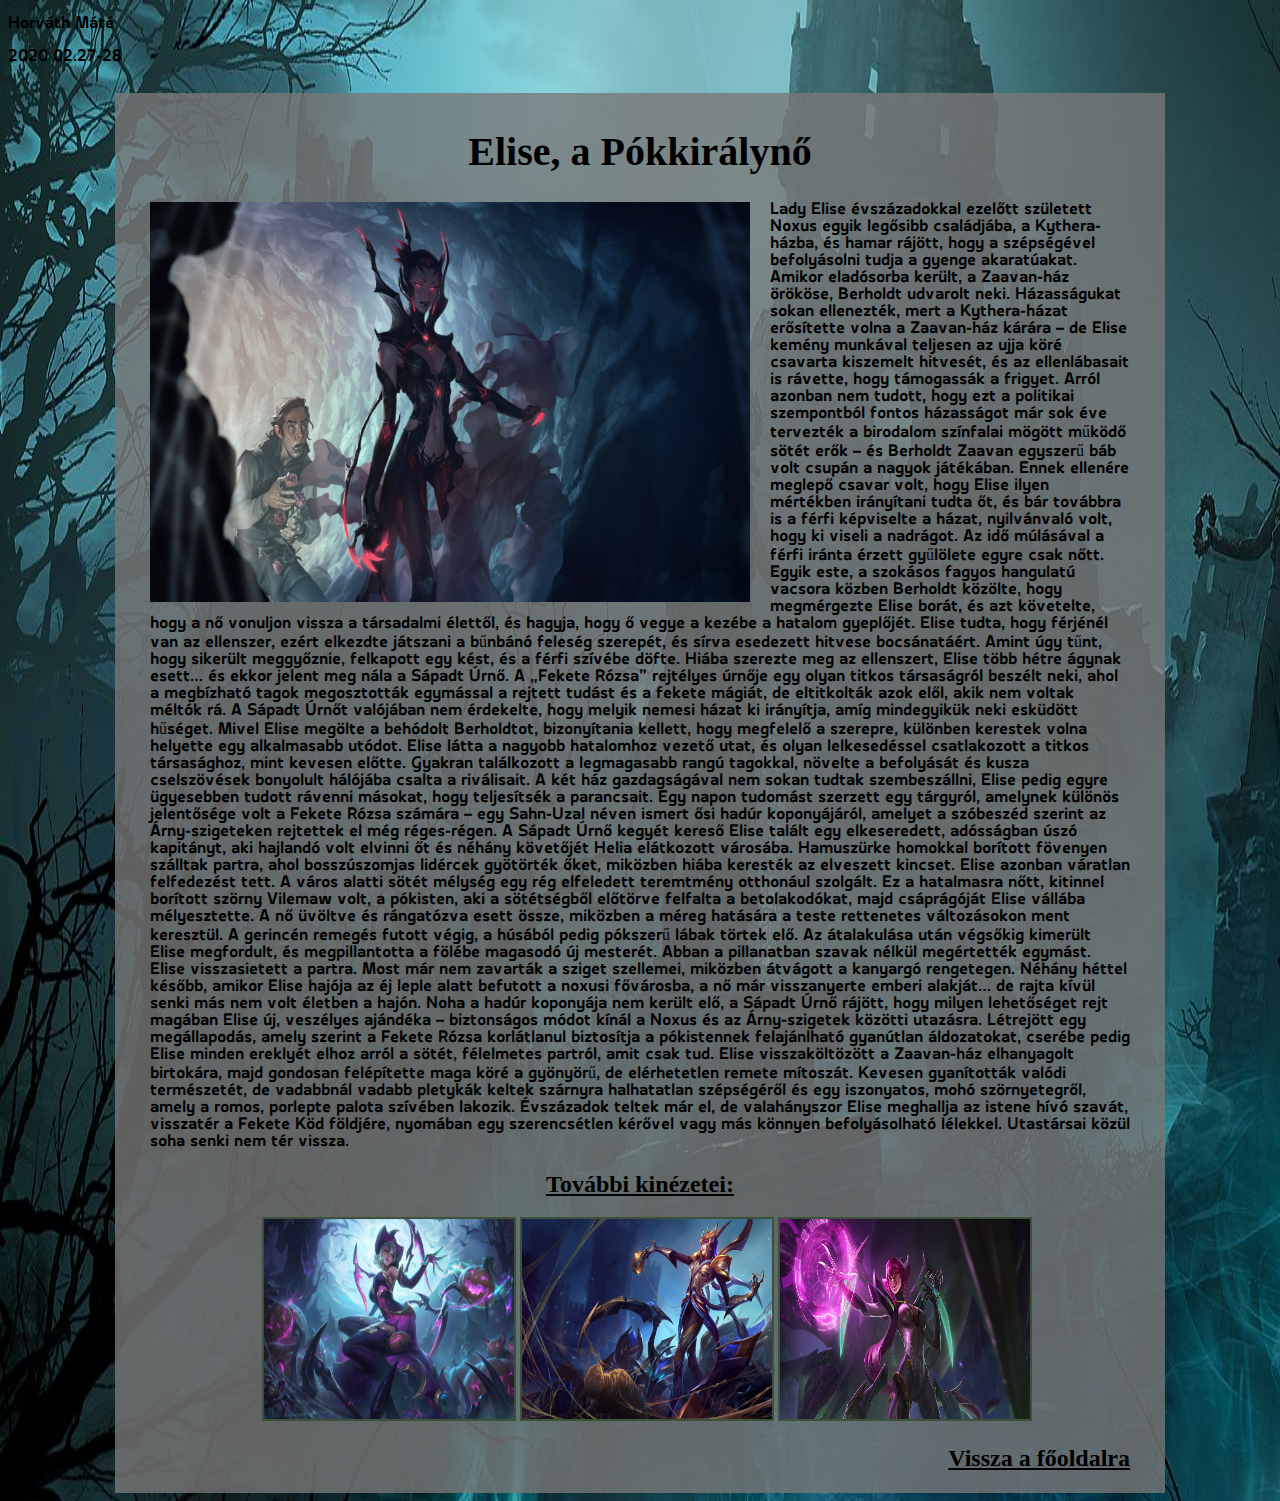
==== elise.html @ be89950a "first commit" ====
<!DOCTYPE html>
<html lang="en">
<head>
    <meta charset="UTF-8">
    <meta http-equiv="X-UA-Compatible" content="IE=edge">
    <meta name="viewport" content="width=device-width, initial-scale=1.0">
    <title>elise</title>
    <link rel="stylesheet" href="style.css">
</head>
<body>
    <footer class="footer">
        <p>Horváth Máté</p>
        <p>2020 02.27-28</p>
</footer>
<div class="eliseháttér">
        <h1 class="címsorok">Elise, a Pókkirálynő</h1>
        <img class="képek" src="img/elisekép.png">
        <p class="szövegek">Lady Elise évszázadokkal ezelőtt született Noxus egyik legősibb családjába, a Kythera-házba, és hamar rájött, hogy a szépségével befolyásolni tudja a gyenge akaratúakat.

            Amikor eladósorba került, a Zaavan-ház örököse, Berholdt udvarolt neki. Házasságukat sokan ellenezték, mert a Kythera-házat erősítette volna a Zaavan-ház kárára – de Elise kemény munkával teljesen az ujja köré csavarta kiszemelt hitvesét, és az ellenlábasait is rávette, hogy támogassák a frigyet.
            
            Arról azonban nem tudott, hogy ezt a politikai szempontból fontos házasságot már sok éve tervezték a birodalom színfalai mögött működő sötét erők – és Berholdt Zaavan egyszerű báb volt csupán a nagyok játékában. Ennek ellenére meglepő csavar volt, hogy Elise ilyen mértékben irányítani tudta őt, és bár továbbra is a férfi képviselte a házat, nyilvánvaló volt, hogy ki viseli a nadrágot. Az idő múlásával a férfi iránta érzett gyűlölete egyre csak nőtt.
            
            Egyik este, a szokásos fagyos hangulatú vacsora közben Berholdt közölte, hogy megmérgezte Elise borát, és azt követelte, hogy a nő vonuljon vissza a társadalmi élettől, és hagyja, hogy ő vegye a kezébe a hatalom gyeplőjét. Elise tudta, hogy férjénél van az ellenszer, ezért elkezdte játszani a bűnbánó feleség szerepét, és sírva esedezett hitvese bocsánatáért. Amint úgy tűnt, hogy sikerült meggyőznie, felkapott egy kést, és a férfi szívébe döfte.
            
            Hiába szerezte meg az ellenszert, Elise több hétre ágynak esett… és ekkor jelent meg nála a Sápadt Úrnő.
            
            A „Fekete Rózsa” rejtélyes úrnője egy olyan titkos társaságról beszélt neki, ahol a megbízható tagok megosztották egymással a rejtett tudást és a fekete mágiát, de eltitkolták azok elől, akik nem voltak méltók rá. A Sápadt Úrnőt valójában nem érdekelte, hogy melyik nemesi házat ki irányítja, amíg mindegyikük neki esküdött hűséget. Mivel Elise megölte a behódolt Berholdtot, bizonyítania kellett, hogy megfelelő a szerepre, különben kerestek volna helyette egy alkalmasabb utódot.
            
            Elise látta a nagyobb hatalomhoz vezető utat, és olyan lelkesedéssel csatlakozott a titkos társasághoz, mint kevesen előtte. Gyakran találkozott a legmagasabb rangú tagokkal, növelte a befolyását és kusza cselszövések bonyolult hálójába csalta a riválisait. A két ház gazdagságával nem sokan tudtak szembeszállni, Elise pedig egyre ügyesebben tudott rávenni másokat, hogy teljesítsék a parancsait.
            
            Egy napon tudomást szerzett egy tárgyról, amelynek különös jelentősége volt a Fekete Rózsa számára – egy Sahn-Uzal néven ismert ősi hadúr koponyájáról, amelyet a szóbeszéd szerint az Árny-szigeteken rejtettek el még réges-régen. A Sápadt Úrnő kegyét kereső Elise talált egy elkeseredett, adósságban úszó kapitányt, aki hajlandó volt elvinni őt és néhány követőjét Helia elátkozott városába. Hamuszürke homokkal borított fövenyen szálltak partra, ahol bosszúszomjas lidércek gyötörték őket, miközben hiába keresték az elveszett kincset.
            
            Elise azonban váratlan felfedezést tett.
            
            A város alatti sötét mélység egy rég elfeledett teremtmény otthonául szolgált. Ez a hatalmasra nőtt, kitinnel borított szörny Vilemaw volt, a pókisten, aki a sötétségből előtörve felfalta a betolakodókat, majd csáprágóját Elise vállába mélyesztette. A nő üvöltve és rángatózva esett össze, miközben a méreg hatására a teste rettenetes változásokon ment keresztül. A gerincén remegés futott végig, a húsából pedig pókszerű lábak törtek elő.
            
            Az átalakulása után végsőkig kimerült Elise megfordult, és megpillantotta a fölébe magasodó új mesterét. Abban a pillanatban szavak nélkül megértették egymást. Elise visszasietett a partra. Most már nem zavarták a sziget szellemei, miközben átvágott a kanyargó rengetegen.
            
            Néhány héttel később, amikor Elise hajója az éj leple alatt befutott a noxusi fővárosba, a nő már visszanyerte emberi alakját… de rajta kívül senki más nem volt életben a hajón.
            
            Noha a hadúr koponyája nem került elő, a Sápadt Úrnő rájött, hogy milyen lehetőséget rejt magában Elise új, veszélyes ajándéka – biztonságos módot kínál a Noxus és az Árny-szigetek közötti utazásra. Létrejött egy megállapodás, amely szerint a Fekete Rózsa korlátlanul biztosítja a pókistennek felajánlható gyanútlan áldozatokat, cserébe pedig Elise minden ereklyét elhoz arról a sötét, félelmetes partról, amit csak tud.
            
            Elise visszaköltözött a Zaavan-ház elhanyagolt birtokára, majd gondosan felépítette maga köré a gyönyörű, de elérhetetlen remete mítoszát. Kevesen gyanították valódi természetét, de vadabbnál vadabb pletykák keltek szárnyra halhatatlan szépségéről és egy iszonyatos, mohó szörnyetegről, amely a romos, porlepte palota szívében lakozik.
            
            Évszázadok teltek már el, de valahányszor Elise meghallja az istene hívó szavát, visszatér a Fekete Köd földjére, nyomában egy szerencsétlen kérővel vagy más könnyen befolyásolható lélekkel.
            
            Utastársai közül soha senki nem tér vissza.</p>
            <div>
        <h2 class="skinszöv">További kinézetei:</h2>
        <img class="skin" id="elsőskin" src="img/eliseskin.png">
        <img class="skin" src="img/eliseskin2.jpg">
        <img class="skin" src="img/eliseskin3.jpg">
    </div>
    <a id="vissza" href="index.html"><h2>Vissza a főoldalra</h2></a>
    </div>
    

</body>
</html>
---- style.css ----
body{
    background-image: url(img/háttér.jpg);
    background-repeat: no-repeat;
    background-size: 1920px 2000px;
}
.container{
    background-color: rgba(120, 120, 120, 0.8);
    width: 1050px;
    height: 1900px;
    margin:0 auto;
    display: grid;
    grid-template-columns: 50px 50px 50px 50px 50px 50px 50px 50px 50px 50px 50px 50px 50px 50px 50px 50px 50px 50px 50px 50px 50px;
    grid-template-rows: 50px 50px 50px 50px 50px 50px 50px 50px 50px 50px 50px 50px 50px 50px 50px 50px 50px 50px 50px 50px 50px 50px 50px 50px 50px 50px 50px 50px 50px 50px 50px 50px 50px 50px 50px 50px 50px 50px;
}
.hecaháttér{
    background-color: rgba(120, 120, 120, 0.8);
    width: 1050px;
    height: 1380px;
    margin:0 auto;
}
.alapkép{
    height: 250px;
    width: 250px;
    box-shadow: 10px 10px 5px black;
}
.kép1{
    height: 400px;
    width: 450px;
    border: 4px solid #3C503A
}
#a0{
    grid-column-start: 7;
    grid-column-end: 21;
    grid-row-start: 2;
    grid-row-end: 8;
}
#a1{
    grid-column-start: 3;
    grid-column-end: 8;
    grid-row-start: 11;
    grid-row-end: 16;
}
#a2{
    grid-column-start: 9;
    grid-column-end: 14;
    grid-row-start: 11;
    grid-row-end: 16;
}
#a3{
    grid-column-start: 15;
    grid-column-end: 20;
    grid-row-start: 11;
    grid-row-end: 16;
}
#a4{
    grid-column-start: 3;
    grid-column-end: 8;
    grid-row-start: 17;
    grid-row-end: 22;
}
#a5{
    grid-column-start: 9;
    grid-column-end: 14;
    grid-row-start: 17;
    grid-row-end: 22;
}
#a6{
    grid-column-start: 15;
    grid-column-end: 20;
    grid-row-start:17;
    grid-row-end: 22;
}
#a7{
    grid-column-start: 3;
    grid-column-end: 8;
    grid-row-start: 23;
    grid-row-end: 30;
}
#a8{
    grid-column-start: 9;
    grid-column-end: 14;
    grid-row-start: 23;
    grid-row-end: 30;
}
#a9{
    grid-column-start: 15;
    grid-column-end: 20;
    grid-row-start: 23;
    grid-row-end: 30;
}
.romlás{
    height: 450px;
    width: 850px;
    grid-column-start: 3;
    grid-column-end: 29;
    grid-row-start: 29;
    grid-row-end: 39;
}
.képek{
    height: 400px;
    width: 600px;
    float: left;
    margin-left: 35px;
    padding-right: 20px;
}
.szövegek{
    margin-left: 35px;
    margin-right: 35px;
}
.címsorok{
    text-align: center;
    padding-top: 35px;
}
#vissza{
    float: right;
    margin-right: 35px;
}
a:link{
    color: black;
}
a:visited{
    color: black;
}
a:hover{
    color:darkgrey
}
.szöv1{
    grid-column-start: 2;
    grid-column-end: 6;
    grid-row-start: 2;
    grid-row-end: 8;
    text-align: center;
}
.szöv2{
    grid-column-start: 17;
    grid-column-end: 21;
    grid-row-start: 2;
    grid-row-end: 8;
    text-align: center;
}
p{
    font-family: 'Apricity';
}
h1{
    font-size: 40px;
}
@font-face{
    font-family: 'Apricity';
    src: url('Apricity700.ttf');
}
.skin{
    height: 200px;
    width: 250px;
    border: 2px solid #3C503A
}
.skinszöv{
    text-align: center;
    text-decoration: underline;
}
#elsőskin{
    margin-left: 14%;
}
.animációk{
    margin-left: 35px;
}
.eliseháttér{
    background-color: rgba(120, 120, 120, 0.8);
    width: 1050px;
    height: 1400px;
    margin:0 auto;
}
.kalistaháttér{
    background-color: rgba(120, 120, 120, 0.8);
    width: 1050px;
    height: 1325px;
    margin:0 auto;
}
.karthusháttér{
    background-color: rgba(120, 120, 120, 0.8);
    width: 1050px;
    height: 1610px;
    margin:0 auto;
}
.maokaiháttér{
    background-color: rgba(120, 120, 120, 0.8);
    width: 1050px;
    height: 1540px;
    margin:0 auto;
}
.mordeháttér{
    background-color: rgba(120, 120, 120, 0.8);
    width: 1050px;
    height: 1390px;
    margin:0 auto;
}
.threshháttér{
    background-color: rgba(120, 120, 120, 0.8);
    width: 1050px;
    height: 1460px;
    margin:0 auto;
}
.viegoháttér{
    background-color: rgba(120, 120, 120, 0.8);
    width: 1050px;
    height: 1390px;
    margin:0 auto;
}
.yorickháttér{
    background-color: rgba(120, 120, 120, 0.8);
    width: 1050px;
    height: 1450px;
    margin:0 auto;
}
.viegoskinskin{
    height: 200px;
    width: 250px;
    border: 2px solid #3C503A;
    margin-left: 400px;
}
.footer{
    float: top;
}
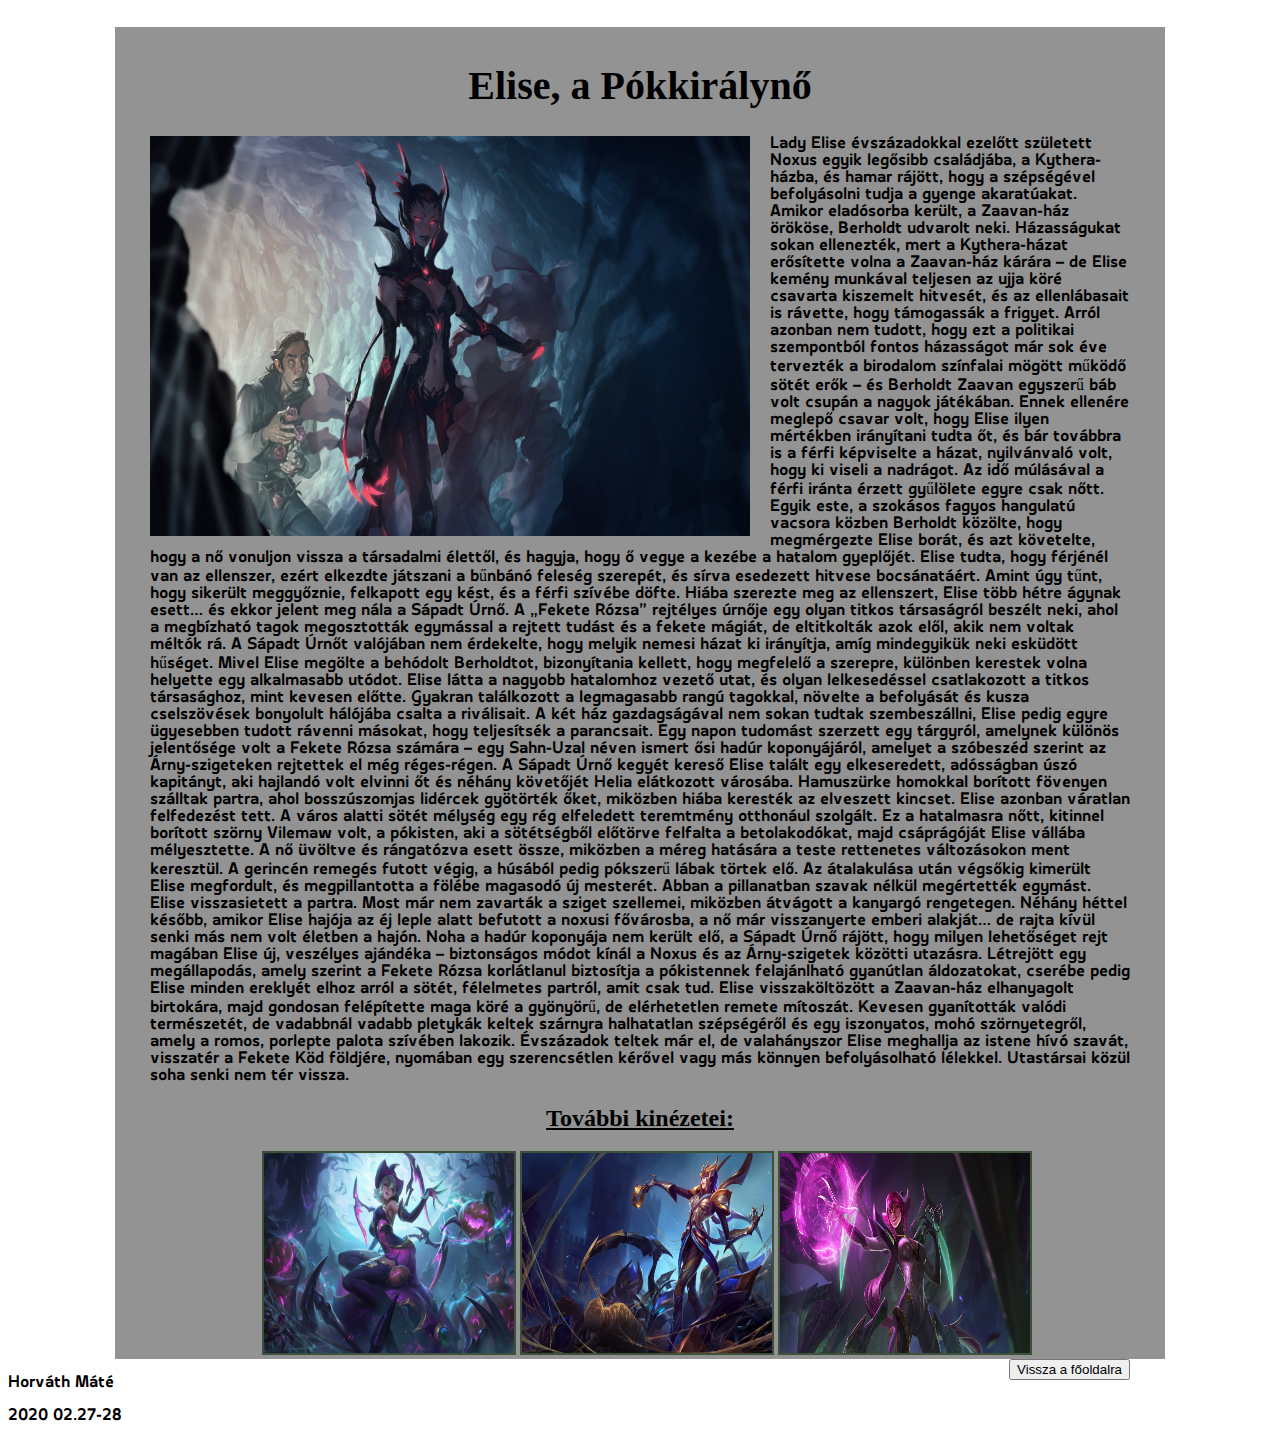
==== commit 1bdea5c8: "kiegészített" ====
--- a/elise.html
+++ b/elise.html
@@ -5,13 +5,11 @@
     <meta http-equiv="X-UA-Compatible" content="IE=edge">
     <meta name="viewport" content="width=device-width, initial-scale=1.0">
     <title>elise</title>
+    <link rel="stylesheet" href="https://stackpath.bootstrapcdn.com/bootstrap/4.1.3/css/bootstrap.min.css" integrity="sha384-MCw98/SFnGE8fJT3GXwEOngsV7Zt27NXFoaoApmYm81iuXoPkFOJwJ8ERdknLPMO" crossorigin="anonymous">
     <link rel="stylesheet" href="style.css">
 </head>
-<body>
-    <footer class="footer">
-        <p>Horváth Máté</p>
-        <p>2020 02.27-28</p>
-</footer>
+<body class="bg-dark">
+    
 <div class="eliseháttér">
         <h1 class="címsorok">Elise, a Pókkirálynő</h1>
         <img class="képek" src="img/elisekép.png">
@@ -47,14 +45,16 @@
             
             Utastársai közül soha senki nem tér vissza.</p>
             <div>
-        <h2 class="skinszöv">További kinézetei:</h2>
+        <h2 class="skinszöv text-danger">További kinézetei:</h2>
         <img class="skin" id="elsőskin" src="img/eliseskin.png">
         <img class="skin" src="img/eliseskin2.jpg">
         <img class="skin" src="img/eliseskin3.jpg">
-    </div>
-    <a id="vissza" href="index.html"><h2>Vissza a főoldalra</h2></a>
-    </div>
-    
+    <a id="vissza" href="index.html"><button type="button" class="btn btn-secondary">Vissza a főoldalra</button></a>
+    </div></div>
+    <footer class="footer">
+        <p>Horváth Máté</p>
+        <p>2020 02.27-28</p>
+</footer>
 
 </body>
 </html>--- a/style.css
+++ b/style.css
@@ -1,8 +1,4 @@
-body{
-    background-image: url(img/háttér.jpg);
-    background-repeat: no-repeat;
-    background-size: 1920px 2000px;
-}
+
 .container{
     background-color: rgba(120, 120, 120, 0.8);
     width: 1050px;
@@ -15,7 +11,6 @@
 .hecaháttér{
     background-color: rgba(120, 120, 120, 0.8);
     width: 1050px;
-    height: 1380px;
     margin:0 auto;
 }
 .alapkép{
@@ -127,14 +122,14 @@
 .szöv1{
     grid-column-start: 2;
     grid-column-end: 6;
-    grid-row-start: 2;
+    grid-row-start: 1;
     grid-row-end: 8;
     text-align: center;
 }
 .szöv2{
     grid-column-start: 17;
     grid-column-end: 21;
-    grid-row-start: 2;
+    grid-row-start: 1;
     grid-row-end: 8;
     text-align: center;
 }
@@ -166,49 +161,41 @@
 .eliseháttér{
     background-color: rgba(120, 120, 120, 0.8);
     width: 1050px;
-    height: 1400px;
     margin:0 auto;
 }
 .kalistaháttér{
     background-color: rgba(120, 120, 120, 0.8);
     width: 1050px;
-    height: 1325px;
     margin:0 auto;
 }
 .karthusháttér{
     background-color: rgba(120, 120, 120, 0.8);
     width: 1050px;
-    height: 1610px;
     margin:0 auto;
 }
 .maokaiháttér{
     background-color: rgba(120, 120, 120, 0.8);
     width: 1050px;
-    height: 1540px;
     margin:0 auto;
 }
 .mordeháttér{
     background-color: rgba(120, 120, 120, 0.8);
     width: 1050px;
-    height: 1390px;
     margin:0 auto;
 }
 .threshháttér{
     background-color: rgba(120, 120, 120, 0.8);
     width: 1050px;
-    height: 1460px;
     margin:0 auto;
 }
 .viegoháttér{
     background-color: rgba(120, 120, 120, 0.8);
     width: 1050px;
-    height: 1390px;
     margin:0 auto;
 }
 .yorickháttér{
     background-color: rgba(120, 120, 120, 0.8);
     width: 1050px;
-    height: 1450px;
     margin:0 auto;
 }
 .viegoskinskin{
@@ -219,4 +206,9 @@
 }
 .footer{
     float: top;
+}
+.container1{
+    background-color: rgba(120, 120, 120, 0.8);
+    width: 1050px;
+    margin:0 auto;
 }